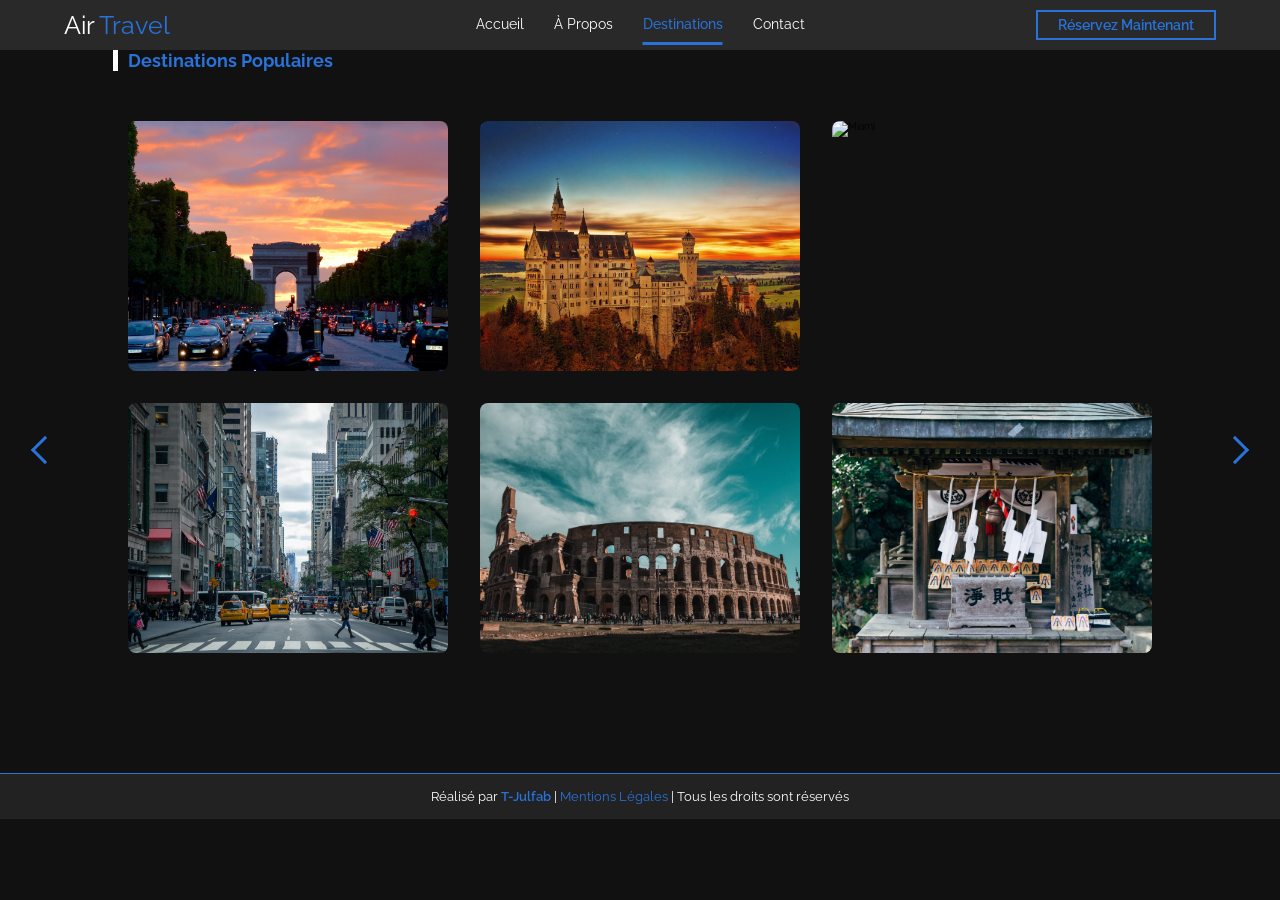
==== pages/destinations.html @ bbb40e66 "amélioration du projet" ====
<!DOCTYPE html>
<html lang="fr">
<head>
    <meta charset="UTF-8">
    <meta name="viewport" content="width=device-width, initial-scale=1.0">
    <title>Destinations - T-Air-Travel</title>
    <link rel="icon" href="../images/air-transport.png" type="image/png">
    <link rel="stylesheet" href="../css/style.css">
</head>
<body>
    <!--Header-->
    <header>
        <div class="logo">
            <a href="../index.html"><span>Air</span> Travel</a>
        </div>
        <ul class="menu">
            <li><a href="../index.html">Accueil</a></li>
            <li><a href="apropos.html">à propos</a></li>
            <li><a href="destinations.html">destinations</a></li>
            <li><a href="contact.html">contact</a></li>
        </ul>
        <div class="responsive-menu"></div>
        <a href="reserver.html" class="bouton">Réservez Maintenant</a>
    </header>

    <section id="destinations">
        <h1 class="title">Destinations Populaires</h1>
        <div class="content">
            <div class="box">
                <img src="../images/paris.jpg" alt="Paris">
                <div class="content">
                    <div>
                        <h4>Paris</h4>
                        <p>La Ville Lumière, avec ses monuments emblématiques comme la Tour Eiffel et ses cafés romantiques.</p>
                        <p>Découvrez l'art, la gastronomie et l'élégance parisienne lors de votre séjour.</p>
                        <a href="destinations/paris.html">Lire Plus</a>
                    </div>
                </div>
            </div>
            <div class="box">
                <img src="../images/moscou.jpg" alt="Moscou">
                <div class="content">
                    <div>
                        <h4>Moscou</h4>
                        <p>La capitale russe, mélangeant histoire impériale et modernité vibrante.</p>
                        <p>Explorez le Kremlin, les cathédrales et la vie culturelle moscovite.</p>
                        <a href="destinations/moscou.html">Lire Plus</a>
                    </div>
                </div>
            </div>
            <div class="box">
                <img src="../images/miami.jpg" alt="Miami">
                <div class="content">
                    <div>
                        <h4>Miami</h4>
                        <p>Plages de sable fin, vie nocturne animée et architecture Art Déco.</p>
                        <p>Profitez du soleil, de la musique latine et des quartiers branchés de Miami.</p>
                        <a href="destinations/miami.html">Lire Plus</a>
                    </div>
                </div>
            </div>
            <div class="box">
                <img src="../images/los-angeles.jpg" alt="Los-Angeles">
                <div class="content">
                    <div>
                        <h4>Los-Angeles</h4>
                        <p>Hollywood, plages célèbres et diversité culturelle incomparable.</p>
                        <p>Vivez l'expérience californienne entre cinéma, surf et gastronomie.</p>
                        <a href="destinations/los-angeles.html">Lire Plus</a>
                    </div>
                </div>
            </div>
            <div class="box">
                <img src="../images/rome.jpg" alt="Rome">
                <div class="content">
                    <div>
                        <h4>Rome</h4>
                        <p>L'éternelle cité, berceau de l'Empire romain et de la Renaissance.</p>
                        <p>Découvrez le Colisée, le Vatican et la cuisine italienne authentique.</p>
                        <a href="destinations/rome.html">Lire Plus</a>
                    </div>
                </div>
            </div>
            <div class="box">
                <img src="../images/tokyo.jpg" alt="Tokyo">
                <div class="content">
                    <div>
                        <h4>Tokyo</h4>
                        <p>Métropole futuriste, temples anciens et gastronomie raffinée.</p>
                        <p>Immergez-vous dans la culture japonaise entre tradition et innovation.</p>
                        <a href="destinations/tokyo.html">Lire Plus</a>
                    </div>
                </div>
            </div>
        </div>

        <div class="arrow-container">
            <a href="apropos.html" class="arrow arrow-left">
                <span></span>
            </a>
            <a href="contact.html" class="arrow arrow-right">
                <span></span>
            </a>
        </div>
    </section>

    <footer>
        <p>Réalisé par <span>T-Julfab</span> | <a href="mentions-legales.html" style="color: #2972d9;">Mentions Légales</a> | Tous les droits sont réservés</p>
    </footer>

    <script src="../js/script.js"></script>
</body>
</html>
---- css/style.css ----
@import url('https://fonts.googleapis.com/css2?family=Raleway:wght@100;200;400;500&display=swap');
*{
    margin: 0;
    padding: 0;
    box-sizing: border-box;
    font-family: 'Raleway', sans-serif;
}
html {
    font-size: 62.5%;
    scroll-behavior: smooth;
    scroll-padding-top: 9px;
}
::-webkit-scrollbar {
    width: 8px;
}
::-webkit-scrollbar-thumb {
    background-color: #ccc;
}
body{
    background-color: #111;
}
a{
    text-decoration: 0;
}
header{
    top: 0;
    left: 0;
    right: 0;
    z-index: 1000;
    display: flex;
    position: fixed;
    align-items: center;
    background-color: rgb(41, 41, 41);
    justify-content: space-between;
    padding: 0 5%;
    height: 50px;
}
.responsive-menu {
    display: none;
}
.logo a{
    font-size: 25px;
    color:#2972d9;
}
.logo a span{
    color: white;
}
header ul{
    position: absolute;
    left: 50%;
    transform: translateX(-50%);
    list-style: none;
    display: flex;
    justify-content: space-between;
}
header ul li{
    padding: 0 15px;
    position: relative;
}
header ul li a{
    color: white;
    font-size: 14px;
    display: block;
    padding: 10px 0;
    transition: all 0.35s ease;
    text-transform: capitalize;
}

header li a:hover{
    color: #2972d9;
    border-bottom: 2px solid #2972d9;
    letter-spacing: 1px;
}

header li.active a {
    color: #2972d9;
    border-bottom: 3px solid #2972d9;
    font-weight: 500;
}
.bouton{
    border: 2px solid #2972d9;
    padding: 5px 20px;
    color: #2972d9;
    font-size: 14px;
    font-weight: 600;
    cursor: pointer;
    transition: all 0.2s ease;
    display: inline-block;
}
.bouton a{
    color: #2972d9;
    font-size: 14px;
    font-weight: 600;
}
header .bouton{
    transition: 0.2s;
}
header .bouton:hover{
    background-color: #2972d9;
    color: #f9f9f9;
    font-weight: lighter;
    letter-spacing: 1px;
}

.arrow-container {
    position: fixed;
    top: 0;
    bottom: 0;
    left: 0;
    right: 0;
    width: 100%;
    height: 100%;
    pointer-events: none;
}

.arrow {
    position: absolute;
    top: 50%;
    transform: translateY(-50%);
    width: 50px;
    height: 50px;
    display: flex;
    align-items: center;
    justify-content: center;
    pointer-events: auto;
    cursor: pointer;
    text-decoration: none;
    transition: transform 0.3s ease;
}

.arrow-left {
    left: 20px;
}

.arrow-right {
    right: 20px;
}

.arrow:hover {
    transform: translateY(-50%) scale(1.1);
}

.arrow span {
    width: 20px;
    height: 20px;
    border-right: 3px solid #2972d9;
    border-bottom: 3px solid #2972d9;
    display: inline-block;
    transition: all 0.3s ease;
}

.arrow-right span {
    transform: rotate(-45deg);
    animation: bounceRight 2s infinite ease-in-out;
}

.arrow-left span {
    transform: rotate(135deg);
    animation: bounceLeft 2s infinite ease-in-out;
}

.arrow:hover span {
    border-color: #fff;
}

@keyframes bounceRight {
    0%, 100% { transform: rotate(-45deg) translate(0, 0); }
    50% { transform: rotate(-45deg) translate(8px, 8px); }
}


@keyframes bounceLeft {
    0%, 100% { transform: rotate(135deg) translate(0, 0); }
    50% { transform: rotate(135deg) translate(8px, 8px); }
}

/*  ACCUEIL CSS  */
#accueil{
    background: linear-gradient(rgba(0,0,0,0.1),#333), url("../images/img1.jpg");
    background-position: center;
    background-size: cover;
    height: 100vh;
    padding-top: 100px;
    display: flex;
    align-items: center;
    justify-content: center;
    flex-direction: column;
    position: relative;
    color: white;
    line-height: 0px;
}

#accueil .bouton{
    margin-right: 0;
    line-height: normal;
    margin-top: 20px;
}

#accueil h2{
    font-size: 45px;
    color: transparent;
    -webkit-text-stroke: #fff 0.02px;
}

#accueil h1{
    font-size: 50px;
    margin: 60px 0;
}

#accueil p {
    font-size: 12px;
    margin-bottom: 20px;
    line-height: 20px;
    text-align: center;
}

.formulaire{
    background-color: #222;
    width:70%;
    margin: auto;
    padding: 25px;
    border-left: 5px solid #2972d9;
    box-shadow: 0 10px 30px rgba(41, 114, 217, 0.2);
    transition: all 0.3s ease;
}

.formulaire:hover {
    box-shadow: 0 15px 40px rgba(41, 114, 217, 0.3);
}

.formulaire form{
    display: flex;
    justify-content: space-between;
    width: 100%;
    align-items:flex-end;
    gap: 15px;
}

.formulaire form div{
    display: flex;
    width: 20%;
    flex-direction: column;
}

.formulaire form label{
    font-size: 15px;
    color:#999;
    margin-bottom: 10px;
    text-transform: uppercase;
    letter-spacing: 1px;
    font-weight: 500;
}

.formulaire form input{
    background: transparent;
    border: 2px solid #2972d9;
    margin-top: 10px;
    padding: 8px 12px;
    outline: 0;
    font-size: 13px;
    color: white;
    transition: all 0.3s ease;
}

.formulaire form input:focus {
    background-color: rgba(41, 114, 217, 0.1);
    box-shadow: 0 0 10px rgba(41, 114, 217, 0.5);
}

.formulaire form input.error {
    border-color: #ff4444;
}

.error-text {
    color: #ff4444;
    font-size: 10px;
    margin-top: 5px;
    text-transform: none;
}

.formulaire form input[type="submit"]{
    color: #2972d9;
    text-transform: uppercase;
    cursor: pointer;
    transition: all 0.5s ease;
    font-weight: 600;
    padding: 10px 20px;
}

.formulaire form input[type="submit"]:hover{
    box-shadow: 0 0 15px #2972d9;
    transform: translateY(-2px);
}

/*  À PROPOS CSS  */
#à_propos{
    padding: 0 10%;
    color: white;
    position: relative;
    padding-bottom: 120px;
}

/*  DESTINATION DETAILS CSS  */
#paris, #moscou, #miami, #los-angeles, #rome, #tokyo{
    margin-top: 100px;
    margin-bottom: 20px;
    padding: 0 10%;
    color: white;
    position: relative;
    padding-bottom: 120px;
}

.title{
    text-transform: capitalize;
    font-size: 18px;
    color: #2972d9;
    margin: 50px 0;
    position: relative;
}

.title::after{
    position: absolute;
    left: -15px;
    height: 100%;
    background-color: white;
    width: 5px;
    content: "";
}

.vid_desc{
    display: flex;
    width: 100%;
    justify-content: space-between;
    align-items: center;
    gap: 30px;
}

.vid_desc .gauche{
    height: 250px;
    width: 40%;
    position: relative;
    margin-left: 10px;
    overflow: hidden;
    border-radius: 5px;
}

.vid_desc .gauche video{
    width: 100%;
    height: 100%;
    position: relative;
    box-shadow: 0 0 10px #2972d9;
    transition: transform 0.4s ease;
}

.vid_desc .gauche:hover video {
    transform: scale(1.05);
}

.vid_desc .gauche::after{
    position: absolute;
    bottom: -10px;
    right: 10px;
    height: 100%;
    width: 100%;
    content: "";
    background-color: #2972d9;
    z-index: -1;
}

.vid_desc .droite{
    width: 57%;
    text-align: justify;
}

.vid_desc h2{
    font-size: 25px;
}

.vid_desc p {
    font-size: 12px;
    margin: 25px 0;
    line-height: 1.6;
}

.droite .bouton{
    width: max-content;
    margin-top: 15px;
}

.about-extra{
    display: grid;
    grid-template-columns: repeat(auto-fit, minmax(220px, 1fr));
    gap: 20px;
    margin: 30px 0 10px;
}

.detail-card{
    background-color: rgba(255, 255, 255, 0.05);
    border: 1px solid rgba(255, 255, 255, 0.1);
    padding: 20px;
    border-radius: 10px;
    box-shadow: 0 8px 20px rgba(0, 0, 0, 0.25);
}

.detail-card h3{
    margin-bottom: 10px;
    font-size: 18px;
    color: #2972d9;
}

.detail-card p{
    font-size: 13px;
    line-height: 1.7;
    color: #ddd;
}

/*  DESTINATION CSS  */
#destinations{
    padding: 0 10%;   
    position: relative;
    padding-bottom: 120px;
}

#destinations .content{
    display: grid;
    grid-template-columns: repeat(auto-fit,minmax(300px,1fr));
    gap: 32px;
}

#destinations .content .box{
    overflow: hidden;
    position: relative;
    height: 250px;
    transition: all 0.5s ease;
    border-radius: 8px;
    cursor: pointer;
}

#destinations .content .box img{
    height: 100%;
    width: 100%;
    object-fit: cover;
    transition: transform 0.5s ease;
}

.box:hover img {
    transform: scale(1.1) rotate(2deg);
}

.box .content{
    position: absolute;
    left: 0;
    top: 0;
    height: 100%;
    width: 100%;
    background-color: white;
    text-align: center;
    align-items: center;
    display: flex;
    flex-direction: column;
    justify-content: center;
    transform: translateX(100%);
    transition: all 0.5s ease;
    padding: 20px;
}

.box .content div{
    display: flex;
    flex-direction: column;
    justify-content: center;
    align-items: center;
}

.box .content h4{
    font-size: 24px;
    margin-bottom: 10px;
    color: #2972d9;
}

.box .content p{
    font-size: 12px;
    color: #333;
}

.box .content p:nth-child(3){
    margin-bottom: 15px;
}

.box .content a{
    color: #2972d9;
    font-size: 14px;
    border: 2px solid #2972d9;
    padding: 8px 40px;
    margin-top: 15px;
    font-weight: bold;
    transition: all 0.3s ease;
    text-decoration: none;
}

.box .content a:hover {
    background-color: #2972d9;
    color: white;
    transform: translateY(-2px);
}

.box:hover {
    box-shadow: 0 0 20px #2972d9;
}

.box:hover .content{
    transform: translateX(0);
}

.box:hover .content{
    transform: translateX(0);
}

/*  CONTACT CSS  */
#contact{
    min-height: 90vh;
    padding: 0 10%;
    position: relative;
    padding-bottom: 120px;
}

#contact form{
    background-color: #222;
    display: flex;
    flex-direction: column;
    margin: auto;
    padding: 30px;
    border-left: 5px solid #2972d9;
    box-shadow: 0 10px 30px rgba(41, 114, 217, 0.2);
}

.gauche_droite{
    display: flex;
    justify-content: space-between;
    align-items: flex-start;
    margin-bottom: 20px;
    gap: 30px;
}

.gauche_droite .form_gauche, .gauche_droite .form_droite{
    display: flex;
    flex-direction: column;
    width: 48%;
}

#contact form label{
    font-size: 14px;
    padding: 10px 0 5px 0;
    font-weight: 600;
    color: #2972d9;
    text-transform: uppercase;
    letter-spacing: 0.5px;
}

#contact form input{
    padding: 12px;
    outline: 0;
    border: 2px solid #444;
    background-color: rgba(255, 255, 255, 0.05);
    color: white;
    margin-bottom: 15px;
    transition: all 0.3s ease;
    border-radius: 4px;
}

#contact form input:focus {
    border-color: #2972d9;
    background-color: rgba(41, 114, 217, 0.1);
    box-shadow: 0 0 10px rgba(41, 114, 217, 0.3);
}

#contact form input.error {
    border-color: #ff4444;
    background-color: rgba(255, 68, 68, 0.1);
}

textarea{
    height: 120px;
    outline: 0;
    width: 100%;
    resize: none;
    padding: 12px;
    border: 2px solid #444;
    background-color: rgba(255, 255, 255, 0.05);
    color: white;
    margin-bottom: 15px;
    transition: all 0.3s ease;
    border-radius: 4px;
    font-family: 'Raleway', sans-serif;
}

textarea:focus {
    border-color: #2972d9;
    background-color: rgba(41, 114, 217, 0.1);
    box-shadow: 0 0 10px rgba(41, 114, 217, 0.3);
}

textarea::placeholder,
#contact form input::placeholder {
    color: #999;
}

iframe {
    height: 200px;
    width: 100%;
    border-radius: 4px;
}

#contact button{
    width: fit-content;
    padding: 12px 40px;
    border: 2px solid #2972d9;
    background-color: transparent;
    color: #2972d9;
    cursor: pointer;
    transition: all 0.3s ease;
    font-weight: 600;
    text-transform: uppercase;
    letter-spacing: 1px;
    border-radius: 4px;
}

#contact button:hover{
    background-color: #2972d9;
    color: white;
    box-shadow: 0 5px 15px #2972d9;
    transform: translateY(-2px);
}

/*  RESERVER CSS  */
#reserver{
    background: linear-gradient(rgba(0,0,0,0.3), rgba(0,0,0,0.7)), url("../images/img1.jpg");
    background-position: center;
    background-size: cover;
    min-height: 100vh;
    padding: 0 10% 90px;
    position: relative;
    color: white;
    text-align: center;
}

#reserver .title{
    margin-bottom: 20px;
    text-align: justify;
}

#reserver .section-text{
    margin-bottom: 40px;
    font-size: 14px;
}

#reserver form{
    background-color: #222;
    display: flex;
    flex-direction: column;
    margin: auto;
    padding: 30px;
    border-left: 5px solid #2972d9;
    box-shadow: 0 10px 30px rgba(41, 114, 217, 0.2);
}

#reserver .gauche_droite{
    display: flex;
    justify-content: space-between;
    align-items: flex-start;
    margin-bottom: 20px;
    gap: 30px;
}

#reserver .gauche_droite .form_gauche, 
#reserver .gauche_droite .form_droite{
    display: flex;
    flex-direction: column;
    width: 48%;
}

#reserver form label{
    font-size: 14px;
    padding: 10px 0 5px 0;
    font-weight: 600;
    color: #2972d9;
    text-transform: uppercase;
    letter-spacing: 0.5px;
}

#reserver form input,
#reserver form select,
#reserver form textarea{
    padding: 12px;
    outline: 0;
    border: 2px solid #444;
    background-color: rgba(255, 255, 255, 0.05);
    color: white;
    margin-bottom: 15px;
    transition: all 0.3s ease;
    border-radius: 4px;
    font-family: 'Raleway', sans-serif;
}

#reserver form input::placeholder,
#reserver form textarea::placeholder {
    color: #999;
}

#reserver form input:focus,
#reserver form select:focus,
#reserver form textarea:focus {
    border-color: #2972d9;
    background-color: rgba(41, 114, 217, 0.1);
    box-shadow: 0 0 10px rgba(41, 114, 217, 0.3);
}

#reserver form textarea{
    height: 120px;
    resize: none;
}

#reserver form button{
    width: fit-content;
    padding: 12px 40px;
    border: 2px solid #2972d9;
    background-color: transparent;
    color: #2972d9;
    cursor: pointer;
    transition: all 0.3s ease;
    font-weight: 600;
    text-transform: uppercase;
    letter-spacing: 1px;
    border-radius: 4px;
    align-self: center;
}

#reserver form button:hover{
    background-color: #2972d9;
    color: white;
    box-shadow: 0 5px 15px #2972d9;
    transform: translateY(-2px);
}

/*  FOOTER CSS  */
footer{
    text-align: center;
    background-color: #222;
    padding: 15px 0;
    width: 100%;
    font-size: 13px;
    border-top: 1px solid #2972d9;
}

footer p{
    color: white;
}

footer p span{
    color: #2972d9;
    font-weight: 600;
}

/*  RESPONSIVE CSS  */
@media (max-width:750px){
    header .menu{
        display: none;
    }
    header .bouton{
        display: none;
    }

    /* accueil responsive */
    #accueil h2{
        font-size: 18px;
        -webkit-text-stroke: 0;
        color: white;
    }
    #accueil h1{
        font-size: 28px;
        margin: 35px;
    }
    #accueil p{
        font-size: 10px;
    }
    .formulaire{
        width: 90%;
        bottom: -70px;
    }
    .formulaire form div{
        margin-top: 10px;
        flex-direction: column;
        width: 100%;
    }
    .formulaire form{
        flex-wrap: wrap;
        flex-direction: column;
    }
    .formulaire form label{
        padding-top: 5px;
    }
    #accueil .bouton{
        display: block;
    }

    /* à propos responsive */
    .vid_desc{
        flex-direction: column;
        width: 100%;
    }
    .vid_desc .gauche,.vid_desc .droite{
        width: 100%;
    }
    .vid_desc .gauche{
        margin-bottom: 20px;
    }
    .vid_desc .gauche::after{
        background-color: transparent;
    }

    /* contact responsive */
    #contact {
        padding: 0 5% 90px;
    }

    .gauche_droite{
        flex-direction: column;
    }

    .gauche_droite .form_gauche, .gauche_droite .form_droite{
        width: 100%;
    }

    /* contact responsive */
    #reserver {
        padding: 0 5% 90px;
    }

    #reserver .gauche_droite{
        flex-direction: column;
    }

    #reserver .gauche_droite .form_gauche,#reserver .gauche_droite .form_droite{
        width: 100%;
    }

    /* Arrow responsive */
    .arrow-container {
        bottom: 20px;
        gap: 30px;
    }

    .arrow {
        width: 40px;
        height: 40px;
    }

    .arrow span {
        width: 20px;
        height: 20px;
    }

    /* menu responsive */
    .responsive-menu{
        display: flex; 
        width: 50px;
        height: 50px;
        display: flex;
        align-items: center;
        justify-content: center;
        position: relative;
        cursor: pointer;
    }
    .responsive-menu::after{
        position: absolute;
        content: "";
        height: 3px;
        background-color: #2972d9;
        width: 28px;
        box-shadow: 0 10px 0 #2972d9;
        transform: translateY(-10px);
        transition: 0.05s;
    }
    .responsive-menu::before{
        position: absolute;
        content: "";
        height: 3px;
        background-color: #2972d9;
        width: 28px;
        transform: translateY(10px);
        transition: 0.05s;
    }
    .responsive-menu.active::after{
        box-shadow: 0 0 0 #2972d9;
        transform: rotate(45deg);
    }
    .responsive-menu.active::before{
        transform: rotate(-45deg);
    }
    header .menu.responsive{
        display: flex;
        position: absolute;
        top: 50px;
        left: 0;  
        transform: none;
        width: 100%;
        flex-direction: column;
        background-color: rgba(41, 41, 41, 0.95);
        align-items: center;
        justify-content: center;
        animation: animate-menu 0.4s ease-out forwards;
        padding: 20px 0;
    }
    header .menu.responsive li{
        margin: 20px 0;
        width: 100%;
        text-align: center;
        text-transform: capitalize;
    }
    @keyframes animate-menu {
        0%{
            opacity: 0;
            transform: translateY(-10px);
        }
        100%{
            opacity: 1;
            transform: translateY(0);
        }
    }
}

@media (max-width:500px) {
    #accueil h1 {
        font-size: 24px;
        margin: 20px 0;
    }

    #destinations .content {
        grid-template-columns: 1fr;
    }

    #contact form {
        padding: 20px;
    }

    .arrow-container {
        bottom: 15px;
    }
}

/* NOTIFICATION DESIGN */
.notification {
    position: fixed;
    bottom: 30px;
    right: 30px;
    background-color: #222;
    color: white;
    padding: 15px 25px;
    border-left: 5px solid #2972d9;
    border-radius: 4px;
    box-shadow: 0 10px 30px rgba(0, 0, 0, 0.5);
    z-index: 2000;
    font-size: 14px;
    display: flex;
    align-items: center;
    transform: translateX(150%);
    transition: transform 0.5s cubic-bezier(0.68, -0.55, 0.265, 1.55);
}

.notification.show {
    transform: translateX(0);
}

/* MENTIONS LEGALES */
#mentions-legales {
    padding: 0 10%;
    color: white;
    padding-bottom: 120px;
}

#mentions-legales h2 {
    color: #2972d9;
    margin: 40px 0 15px;
    font-size: 20px;
    text-transform: uppercase;
    letter-spacing: 1px;
}

#mentions-legales p {
    font-size: 14px;
    line-height: 1.8;
    margin-bottom: 20px;
    color: #bbb;
    text-align: justify;
}
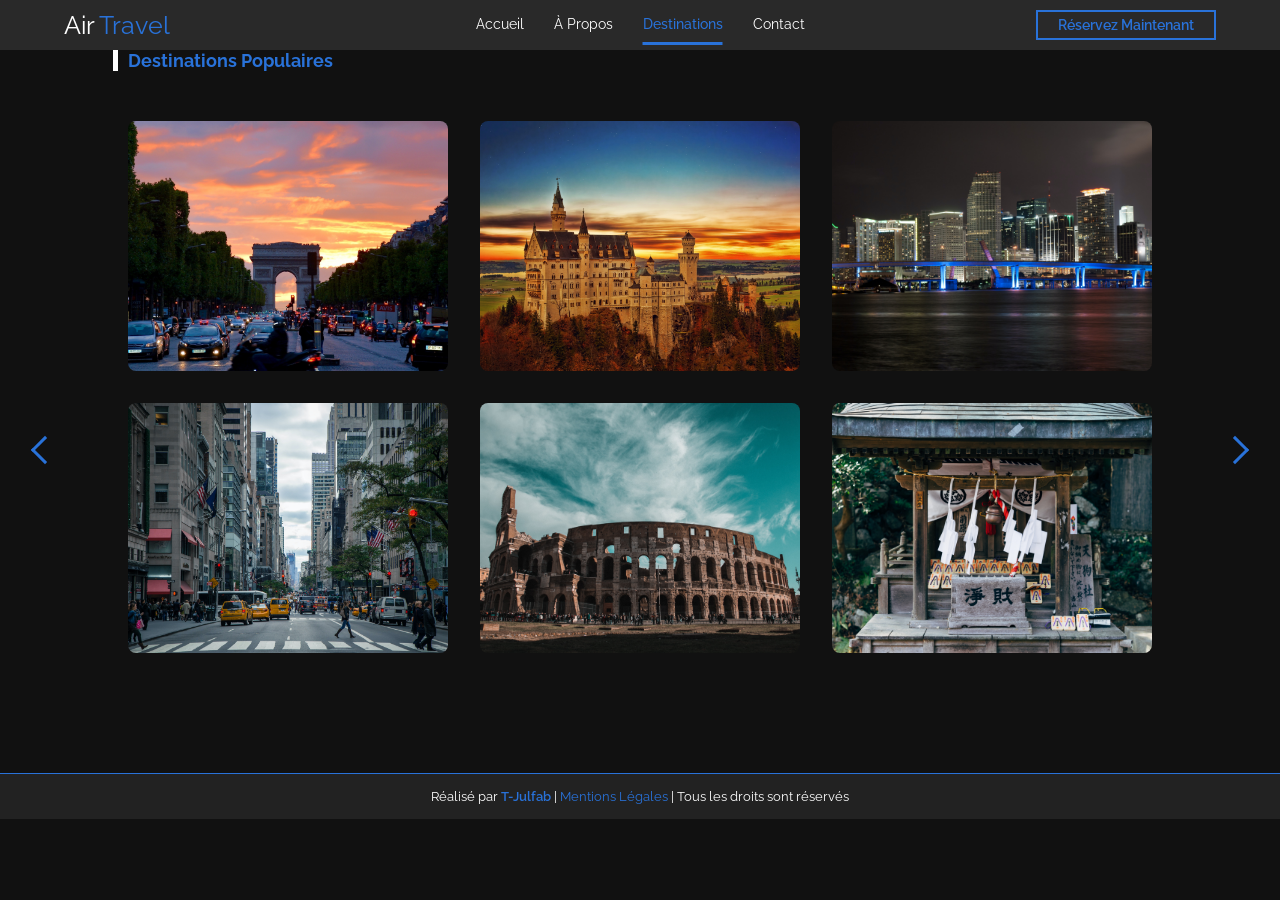
==== commit f1553162: "correstion de faute de frappe" ====
--- a/pages/destinations.html
+++ b/pages/destinations.html
@@ -49,7 +49,7 @@
                 </div>
             </div>
             <div class="box">
-                <img src="../images/miami.jpg" alt="Miami">
+                <img src="../images/Miami.jpg" alt="Miami">
                 <div class="content">
                     <div>
                         <h4>Miami</h4>
